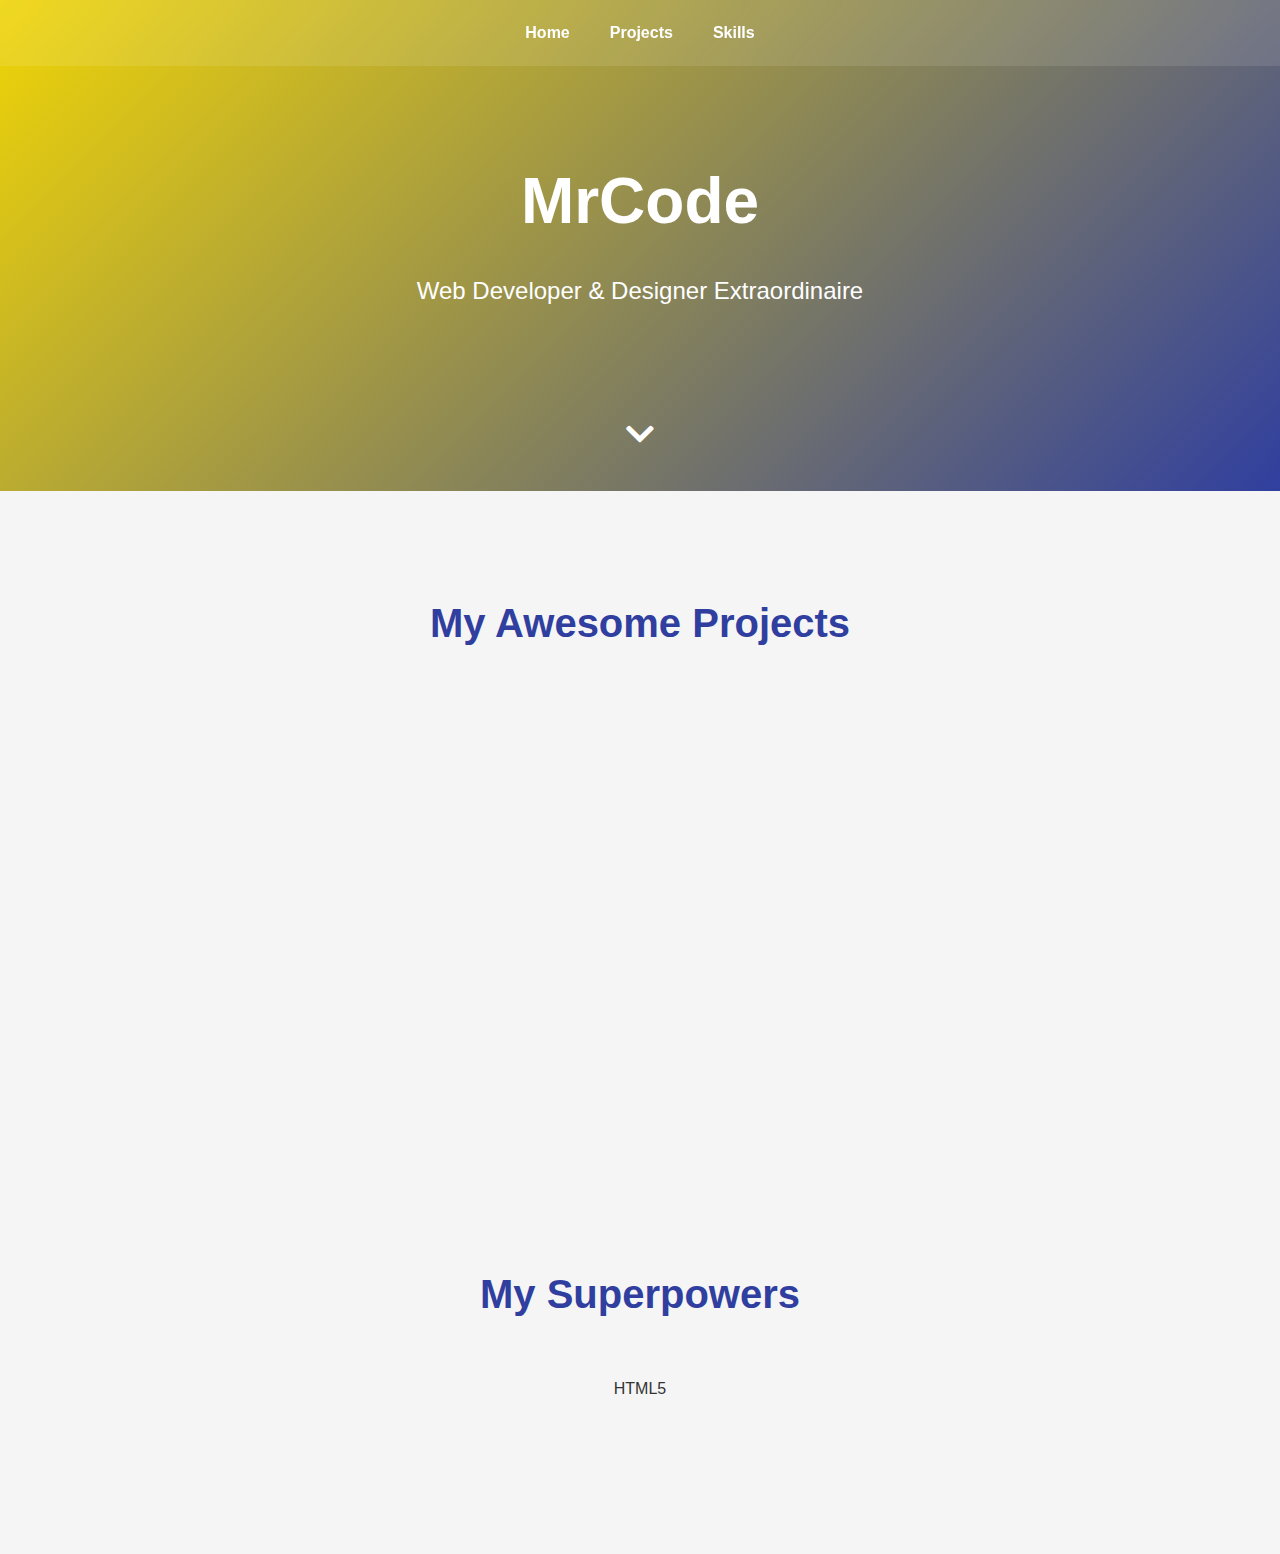
==== index.html @ 1180f80e "first commit" ====
<!DOCTYPE html>
<html lang="en">
<head>
    <meta charset="UTF-8">
    <meta name="viewport" content="width=device-width, initial-scale=1.0">
    <title>My Ultra-Cool Portfolio</title>
    <link href="https://cdnjs.cloudflare.com/ajax/libs/font-awesome/5.15.3/css/all.min.css" rel="stylesheet">
    <link rel="stylesheet" href="styles.css">
</head>
<body>
    <nav>
        <ul>
            <li><a href="#home">Home</a></li>
            <li><a href="#projects">Projects</a></li>
            <li><a href="#skills">Skills</a></li>
        </ul>
    </nav>

    <header id="home">
        <div class="container">
            <h1>MrCode</h1>
            <p>Web Developer & Designer Extraordinaire</p>
        </div>
        <div class="scroll-indicator">
            <i class="fas fa-chevron-down"></i>
        </div>
    </header>

    <section id="projects">
        <div class="container">
            <h2 class="section-title">My Awesome Projects</h2>
            <div class="projects">
                <div class="project">
                    <div class="project-image" style="background-image: url('/api/placeholder/400/320');"></div>
                    <div class="project-content">
                        <h3>CryptoChaosCoin</h3>
                        <p>A real-time chat application with AI-generated responses and sentiment analysis.</p>
                    </div>
                </div>
                <div class="project">
                    <div class="project-image" style="background-image: url('/images/CryptoChaosCoin.png');"></div>
                    <div class="project-content">
                        <h3>Interactive Data Visualization</h3>
                        <p>A dynamic dashboard showcasing complex data sets with stunning visuals and animations.</p>
                    </div>
                </div>
                <div class="project">
                    <div class="project-image" style="background-image: url('/api/placeholder/400/320');"></div>
                    <div class="project-content">
                        <h3>Augmented Reality Portfolio</h3>
                        <p>An AR-enhanced portfolio app that brings project demonstrations to life.</p>
                    </div>
                </div>
            </div>
        </div>
    </section>

    <section id="skills">
        <div class="container">
            <h2 class="section-title">My Superpowers</h2>
            <div class="skills">
                <span class="skill-tag1">HTML5
                    <div class=".skill-image" style="background-image: url('/images/html5.png');"></div>

                </span>
                <span class="skill-tag">CSS3</span>
                <span class="skill-tag">JavaScript</span>
                <span class="skill-tag">React</span>
                <span class="skill-tag">Node.js</span>
                <span class="skill-tag">GraphQL</span>
                <span class="skill-tag">WebGL</span>
                <span class="skill-tag">Three.js</span>
                <span class="skill-tag">AR/VR Development</span>
            </div>
        </div>
    </section>

    <script>
        // Smooth scrolling
        document.querySelectorAll('a[href^="#"]').forEach(anchor => {
            anchor.addEventListener('click', function (e) {
                e.preventDefault();
                document.querySelector(this.getAttribute('href')).scrollIntoView({
                    behavior: 'smooth'
                });
            });
        });

        // Navbar color change on scroll
        window.addEventListener('scroll', () => {
            const nav = document.querySelector('nav');
            if (window.scrollY > 50) {
                nav.classList.add('scrolled');
            } else {
                nav.classList.remove('scrolled');
            }
        });

        // Animate elements on scroll
        const observerOptions = {
            root: null,
            rootMargin: '0px',
            threshold: 0.1
        };

        const observer = new IntersectionObserver((entries) => {
            entries.forEach(entry => {
                if (entry.isIntersecting) {
                    entry.target.style.animation = `fadeInUp 1s ease-out ${entry.target.dataset.delay || '0s'} both`;
                    observer.unobserve(entry.target);
                }
            });
        }, observerOptions);

        document.querySelectorAll('.project, .skill-tag').forEach((el, index) => {
            el.style.opacity = '0';
            el.dataset.delay = `${index * 0.1}s`;
            observer.observe(el);
        });
    </script>
</body>
</html>
---- styles.css ----
:root {
    --primary-color: #f0d506;
    --secondary-color: #303f9f;
    --text-color: #333;
    --background-color: #f5f5f5;
    --accent-color: #ff4081;
}
* {
    box-sizing: border-box;
    margin: 0;
    padding: 0;
}
body {
    font-family: 'Poppins', sans-serif;
    line-height: 1.6;
    color: var(--text-color);
    background-color: var(--background-color);
    overflow-x: hidden;
}
.container {
    max-width: 1200px;
    margin: 0 auto;
    padding: 0 20px;
}
header {
    background: linear-gradient(135deg, var(--primary-color), var(--secondary-color));
    color: white;
    padding: 150px 0;
    text-align: center;
    position: relative;
    overflow: hidden;
}
header h1 {
    font-size: 4rem;
    margin-bottom: 20px;
    animation: fadeInUp 1s ease-out;
}
header p {
    font-size: 1.5rem;
    margin-bottom: 30px;
    animation: fadeInUp 1s ease-out 0.5s both;
}
nav {
    background-color: rgba(255, 255, 255, 0.1);
    backdrop-filter: blur(10px);
    position: fixed;
    width: 100%;
    top: 0;
    z-index: 1000;
    transition: background-color 0.3s ease;
}
nav.scrolled {
    background-color: rgba(255, 255, 255, 0.95);
}
nav ul {
    display: flex;
    justify-content: center;
    list-style-type: none;
    padding: 20px 0;
}
nav ul li {
    margin: 0 20px;
}
nav ul li a {
    color: white;
    text-decoration: none;
    font-weight: bold;
    transition: color 0.3s ease;
}
nav.scrolled ul li a {
    color: var(--secondary-color);
}
nav ul li a:hover {
    color: var(--accent-color);
}
section {
    padding: 100px 0;
}
.section-title {
    text-align: center;
    font-size: 2.5rem;
    margin-bottom: 50px;
    color: var(--secondary-color);
}
.projects {
    display: grid;
    grid-template-columns: repeat(auto-fit, minmax(300px, 1fr));
    gap: 30px;
}
.project {
    background-color: white;
    border-radius: 10px;
    overflow: hidden;
    box-shadow: 0 10px 20px rgba(0, 0, 0, 0.1);
    transition: transform 0.3s ease, box-shadow 0.3s ease;
}
.project:hover {
    transform: translateY(-10px);
    box-shadow: 0 15px 30px rgba(0, 0, 0, 0.2);
}
.project-image {
    height: 200px;
    background-color: #ddd;
    background-size: cover;
    background-position: center;
}
.project-content {
    padding: 20px;
}
.project h3 {
    margin-bottom: 10px;
    color: var(--secondary-color);
}
.skills {
    text-align: center;
}
.skill-tag {
    display: inline-block;
    background-color: var(--primary-color);
    color: white;
    padding: 10px 20px;
    margin: 5px;
    border-radius: 25px;
    font-size: 0.9rem;
    transition: transform 0.3s ease, background-color 0.3s ease;
}
.skill-tag:hover {
    transform: scale(1.05);
    background-color: var(--secondary-color);
}
@keyframes fadeInUp {
    from {
        opacity: 0;
        transform: translateY(20px);
    }
    to {
        opacity: 1;
        transform: translateY(0);
    }
}
.scroll-indicator {
    position: absolute;
    bottom: 30px;
    left: 50%;
    transform: translateX(-50%);
    font-size: 2rem;
    animation: bounce 2s infinite;
}
@keyframes bounce {
    0%, 20%, 50%, 80%, 100% {
        transform: translateY(0) translateX(-50%);
    }
    40% {
        transform: translateY(-30px) translateX(-50%);
    }
    60% {
        transform: translateY(-15px) translateX(-50%);
    }
}
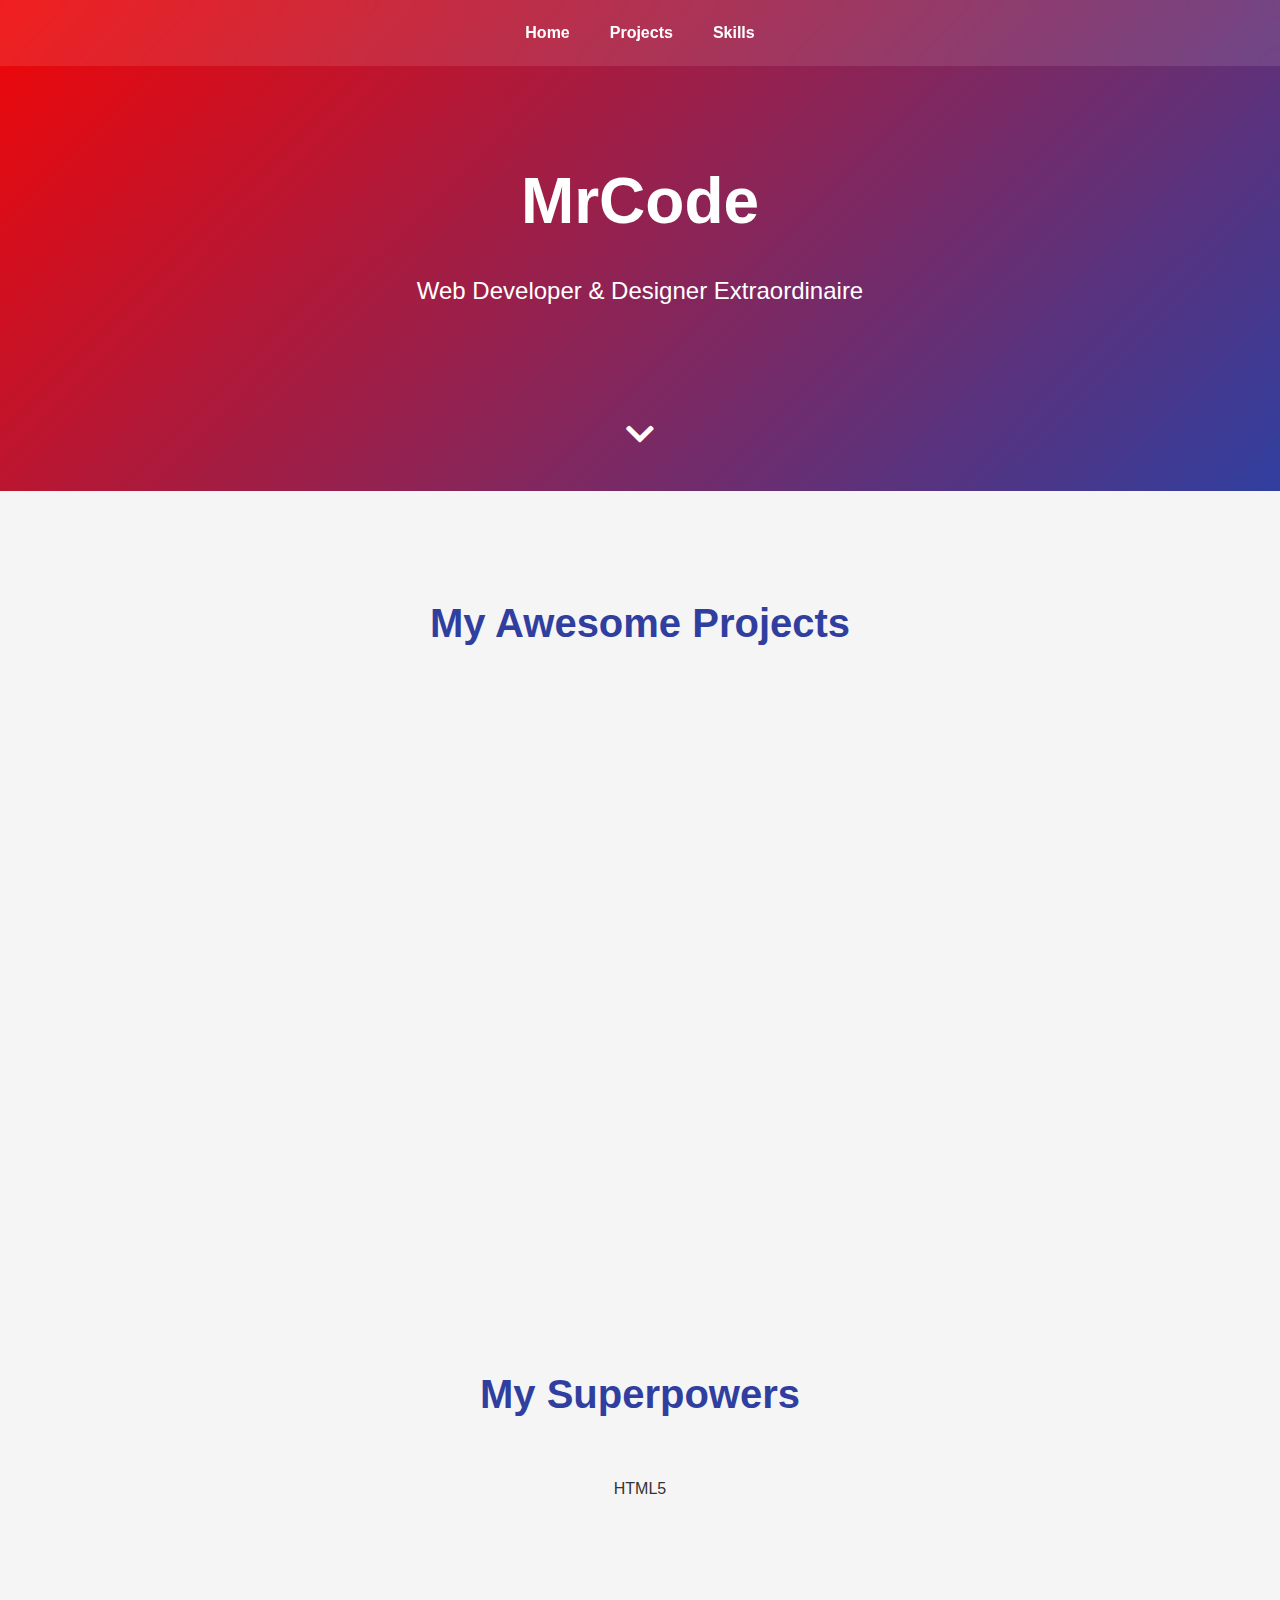
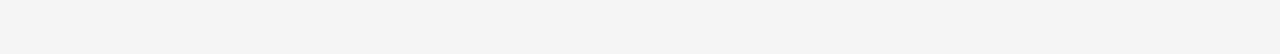
==== commit ae4a9c2b: "Update project image and styles" ====
--- a/index.html
+++ b/index.html
@@ -31,7 +31,7 @@
             <h2 class="section-title">My Awesome Projects</h2>
             <div class="projects">
                 <div class="project">
-                    <div class="project-image" style="background-image: url('/api/placeholder/400/320');"></div>
+                    <div class="project-image" style="background-image: url('/images/CryptoChaosCoin.png');"></div>
                     <div class="project-content">
                         <h3>CryptoChaosCoin</h3>
                         <p>A real-time chat application with AI-generated responses and sentiment analysis.</p>
@@ -75,48 +75,6 @@
         </div>
     </section>
 
-    <script>
-        // Smooth scrolling
-        document.querySelectorAll('a[href^="#"]').forEach(anchor => {
-            anchor.addEventListener('click', function (e) {
-                e.preventDefault();
-                document.querySelector(this.getAttribute('href')).scrollIntoView({
-                    behavior: 'smooth'
-                });
-            });
-        });
-
-        // Navbar color change on scroll
-        window.addEventListener('scroll', () => {
-            const nav = document.querySelector('nav');
-            if (window.scrollY > 50) {
-                nav.classList.add('scrolled');
-            } else {
-                nav.classList.remove('scrolled');
-            }
-        });
-
-        // Animate elements on scroll
-        const observerOptions = {
-            root: null,
-            rootMargin: '0px',
-            threshold: 0.1
-        };
-
-        const observer = new IntersectionObserver((entries) => {
-            entries.forEach(entry => {
-                if (entry.isIntersecting) {
-                    entry.target.style.animation = `fadeInUp 1s ease-out ${entry.target.dataset.delay || '0s'} both`;
-                    observer.unobserve(entry.target);
-                }
-            });
-        }, observerOptions);
-
-        document.querySelectorAll('.project, .skill-tag').forEach((el, index) => {
-            el.style.opacity = '0';
-            el.dataset.delay = `${index * 0.1}s`;
-            observer.observe(el);
-        });
-    </script>
+   <script src="script.js"></script>
 </body>
 </html>--- a/styles.css
+++ b/styles.css
@@ -1,5 +1,5 @@
 :root {
-    --primary-color: #f0d506;
+    --primary-color: #f00606;
     --secondary-color: #303f9f;
     --text-color: #333;
     --background-color: #f5f5f5;
@@ -99,7 +99,7 @@
     box-shadow: 0 15px 30px rgba(0, 0, 0, 0.2);
 }
 .project-image {
-    height: 200px;
+    height: 300px;
     background-color: #ddd;
     background-size: cover;
     background-position: center;
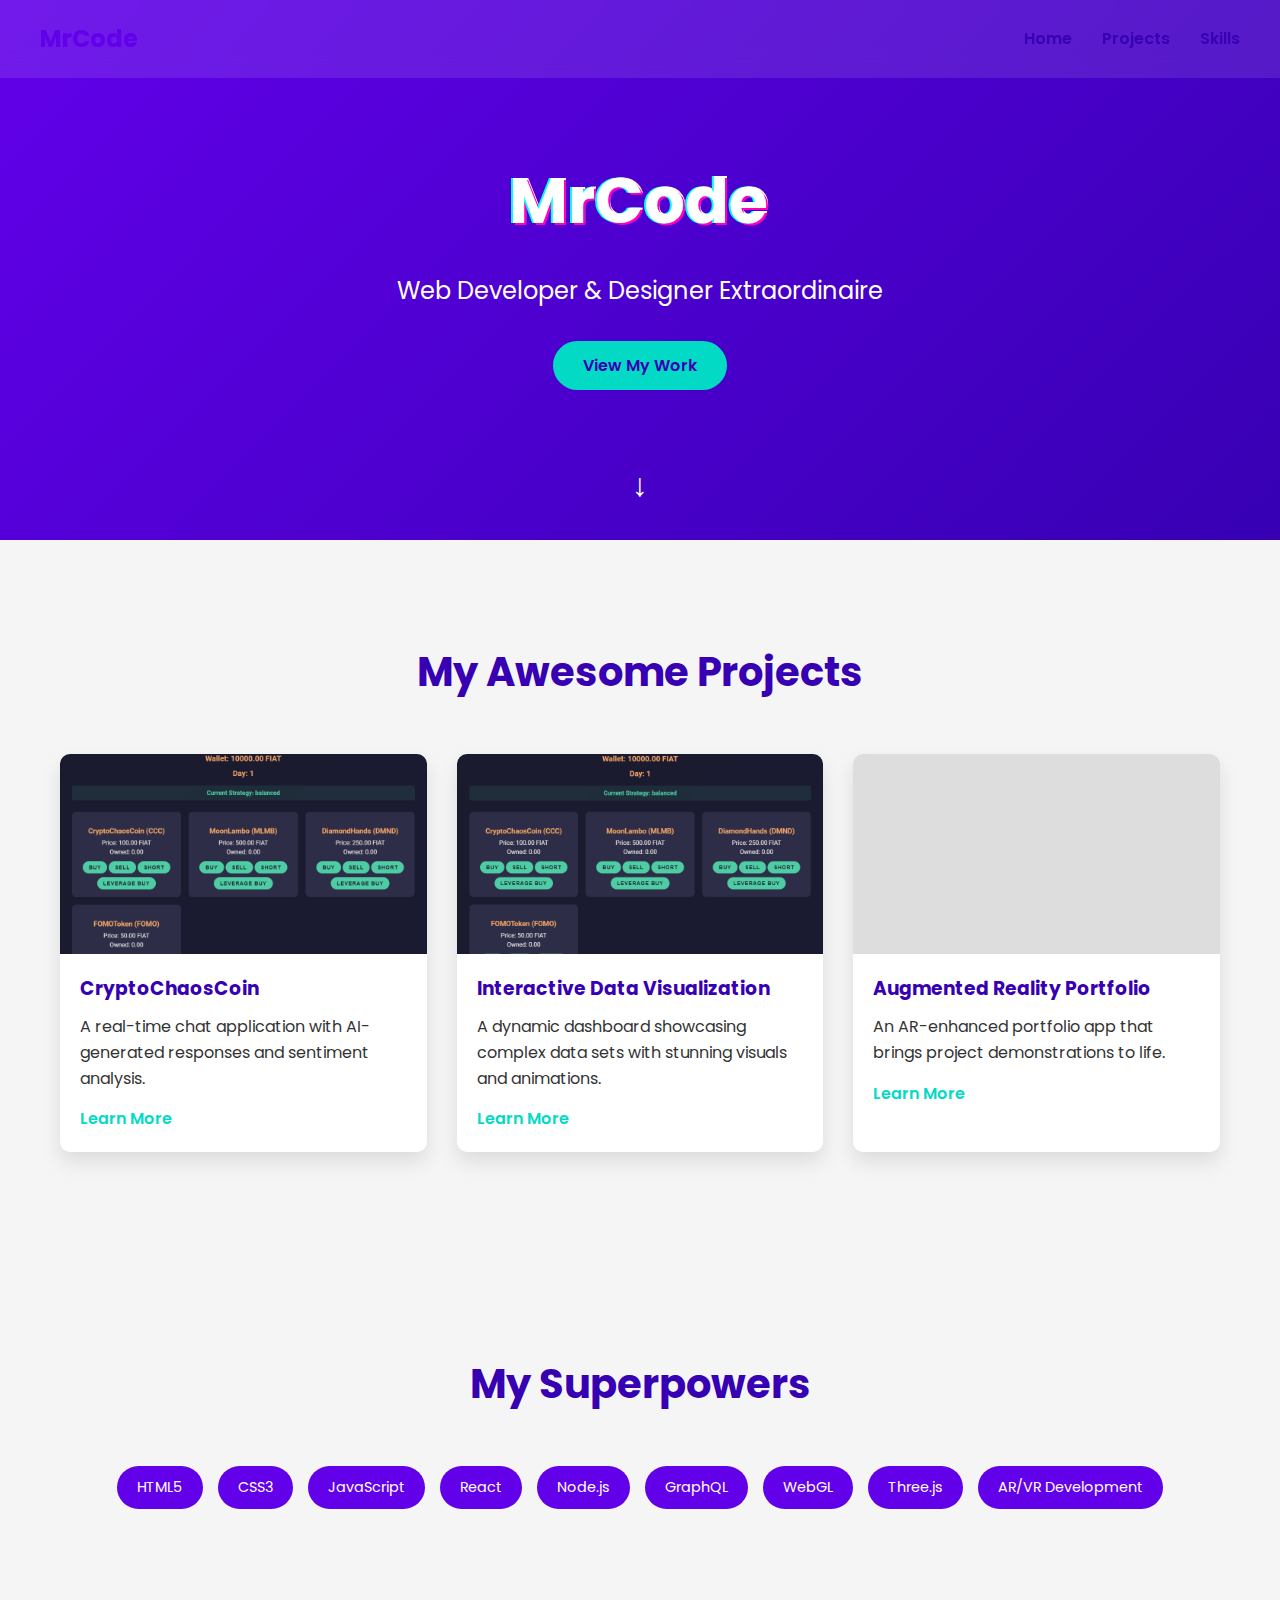
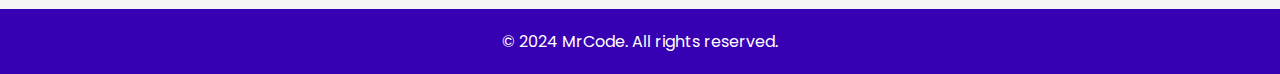
==== commit af83d42f: "Update project image and styles" ====
--- a/index.html
+++ b/index.html
@@ -3,30 +3,32 @@
 <head>
     <meta charset="UTF-8">
     <meta name="viewport" content="width=device-width, initial-scale=1.0">
-    <title>My Ultra-Cool Portfolio</title>
-    <link href="https://cdnjs.cloudflare.com/ajax/libs/font-awesome/5.15.3/css/all.min.css" rel="stylesheet">
+    <title>MrCode - Web Developer & Designer</title>
+    <link href="https://fonts.googleapis.com/css2?family=Poppins:wght@300;400;600;700&display=swap" rel="stylesheet">
     <link rel="stylesheet" href="styles.css">
 </head>
 <body>
     <nav>
-        <ul>
-            <li><a href="#home">Home</a></li>
-            <li><a href="#projects">Projects</a></li>
-            <li><a href="#skills">Skills</a></li>
-        </ul>
+        <div class="container">
+            <div class="logo">MrCode</div>
+            <ul>
+                <li><a href="#home">Home</a></li>
+                <li><a href="#projects">Projects</a></li>
+                <li><a href="#skills">Skills</a></li>
+            </ul>
+        </div>
     </nav>
 
     <header id="home">
         <div class="container">
-            <h1>MrCode</h1>
-            <p>Web Developer & Designer Extraordinaire</p>
+            <h1 class="glitch" data-text="MrCode">MrCode</h1>
+            <p class="subtitle">Web Developer & Designer Extraordinaire</p>
+            <a href="#projects" class="cta-button">View My Work</a>
         </div>
-        <div class="scroll-indicator">
-            <i class="fas fa-chevron-down"></i>
-        </div>
+        <div class="scroll-indicator">&#8595;</div>
     </header>
 
-    <section id="projects">
+    <section id="projects" class="section">
         <div class="container">
             <h2 class="section-title">My Awesome Projects</h2>
             <div class="projects">
@@ -35,6 +37,7 @@
                     <div class="project-content">
                         <h3>CryptoChaosCoin</h3>
                         <p>A real-time chat application with AI-generated responses and sentiment analysis.</p>
+                        <a href="#" class="project-link">Learn More</a>
                     </div>
                 </div>
                 <div class="project">
@@ -42,6 +45,7 @@
                     <div class="project-content">
                         <h3>Interactive Data Visualization</h3>
                         <p>A dynamic dashboard showcasing complex data sets with stunning visuals and animations.</p>
+                        <a href="#" class="project-link">Learn More</a>
                     </div>
                 </div>
                 <div class="project">
@@ -49,32 +53,36 @@
                     <div class="project-content">
                         <h3>Augmented Reality Portfolio</h3>
                         <p>An AR-enhanced portfolio app that brings project demonstrations to life.</p>
+                        <a href="#" class="project-link">Learn More</a>
                     </div>
                 </div>
             </div>
         </div>
     </section>
 
-    <section id="skills">
+    <section id="skills" class="section">
         <div class="container">
             <h2 class="section-title">My Superpowers</h2>
             <div class="skills">
-                <span class="skill-tag1">HTML5
-                    <div class=".skill-image" style="background-image: url('/images/html5.png');"></div>
-
-                </span>
-                <span class="skill-tag">CSS3</span>
-                <span class="skill-tag">JavaScript</span>
-                <span class="skill-tag">React</span>
-                <span class="skill-tag">Node.js</span>
-                <span class="skill-tag">GraphQL</span>
-                <span class="skill-tag">WebGL</span>
-                <span class="skill-tag">Three.js</span>
-                <span class="skill-tag">AR/VR Development</span>
+                <div class="skill-tag">HTML5</div>
+                <div class="skill-tag">CSS3</div>
+                <div class="skill-tag">JavaScript</div>
+                <div class="skill-tag">React</div>
+                <div class="skill-tag">Node.js</div>
+                <div class="skill-tag">GraphQL</div>
+                <div class="skill-tag">WebGL</div>
+                <div class="skill-tag">Three.js</div>
+                <div class="skill-tag">AR/VR Development</div>
             </div>
         </div>
     </section>
 
-   <script src="script.js"></script>
+    <footer>
+        <div class="container">
+            <p>&copy; 2024 MrCode. All rights reserved.</p>
+        </div>
+    </footer>
+
+    <script src="script.js"></script>
 </body>
 </html>--- a/styles.css
+++ b/styles.css
@@ -1,15 +1,17 @@
 :root {
-    --primary-color: #f00606;
-    --secondary-color: #303f9f;
+    --primary-color: #6200ea;
+    --secondary-color: #3700b3;
     --text-color: #333;
     --background-color: #f5f5f5;
-    --accent-color: #ff4081;
-}
+    --accent-color: #03dac6;
+}
+
 * {
     box-sizing: border-box;
     margin: 0;
     padding: 0;
 }
+
 body {
     font-family: 'Poppins', sans-serif;
     line-height: 1.6;
@@ -17,29 +19,13 @@
     background-color: var(--background-color);
     overflow-x: hidden;
 }
+
 .container {
     max-width: 1200px;
     margin: 0 auto;
     padding: 0 20px;
 }
-header {
-    background: linear-gradient(135deg, var(--primary-color), var(--secondary-color));
-    color: white;
-    padding: 150px 0;
-    text-align: center;
-    position: relative;
-    overflow: hidden;
-}
-header h1 {
-    font-size: 4rem;
-    margin-bottom: 20px;
-    animation: fadeInUp 1s ease-out;
-}
-header p {
-    font-size: 1.5rem;
-    margin-bottom: 30px;
-    animation: fadeInUp 1s ease-out 0.5s both;
-}
+
 nav {
     background-color: rgba(255, 255, 255, 0.1);
     backdrop-filter: blur(10px);
@@ -49,44 +35,208 @@
     z-index: 1000;
     transition: background-color 0.3s ease;
 }
-nav.scrolled {
-    background-color: rgba(255, 255, 255, 0.95);
-}
+
+nav .container {
+    display: flex;
+    justify-content: space-between;
+    align-items: center;
+    padding: 20px 0;
+}
+
+nav .logo {
+    font-size: 1.5rem;
+    font-weight: 700;
+    color: var(--primary-color);
+}
+
 nav ul {
     display: flex;
-    justify-content: center;
     list-style-type: none;
-    padding: 20px 0;
-}
+}
+
 nav ul li {
-    margin: 0 20px;
-}
+    margin-left: 30px;
+}
+
 nav ul li a {
-    color: white;
+    color: var(--secondary-color);
     text-decoration: none;
-    font-weight: bold;
+    font-weight: 600;
     transition: color 0.3s ease;
 }
-nav.scrolled ul li a {
-    color: var(--secondary-color);
-}
+
 nav ul li a:hover {
     color: var(--accent-color);
 }
+
+header {
+    background: linear-gradient(135deg, var(--primary-color), var(--secondary-color));
+    color: white;
+    padding: 150px 0;
+    text-align: center;
+    position: relative;
+    overflow: hidden;
+}
+
+header h1 {
+    font-size: 4rem;
+    margin-bottom: 20px;
+    animation: fadeInUp 1s ease-out;
+}
+
+.glitch {
+    position: relative;
+}
+
+.glitch::before,
+.glitch::after {
+    content: attr(data-text);
+    position: absolute;
+    top: 0;
+    left: 0;
+    width: 100%;
+    height: 100%;
+}
+
+.glitch::before {
+    left: 2px;
+    text-shadow: -2px 0 #ff00c1;
+    clip: rect(44px, 450px, 56px, 0);
+    animation: glitch-anim 5s infinite linear alternate-reverse;
+}
+
+.glitch::after {
+    left: -2px;
+    text-shadow: -2px 0 #00fff9, 2px 2px #ff00c1;
+    animation: glitch-anim2 1s infinite linear alternate-reverse;
+}
+
+@keyframes glitch-anim {
+    0% {
+        clip: rect(31px, 9999px, 94px, 0);
+    }
+    4.166666667% {
+        clip: rect(91px, 9999px, 43px, 0);
+    }
+    8.333333333% {
+        clip: rect(15px, 9999px, 13px, 0);
+    }
+    12.5% {
+        clip: rect(75px, 9999px, 57px, 0);
+    }
+    16.66666667% {
+        clip: rect(83px, 9999px, 66px, 0);
+    }
+    20.83333333% {
+        clip: rect(46px, 9999px, 14px, 0);
+    }
+    25% {
+        clip: rect(50px, 9999px, 78px, 0);
+    }
+    29.16666667% {
+        clip: rect(26px, 9999px, 87px, 0);
+    }
+    33.33333333% {
+        clip: rect(60px, 9999px, 28px, 0);
+    }
+    37.5% {
+        clip: rect(55px, 9999px, 68px, 0);
+    }
+    41.66666667% {
+        clip: rect(75px, 9999px, 86px, 0);
+    }
+    45.83333333% {
+        clip: rect(54px, 9999px, 91px, 0);
+    }
+    50% {
+        clip: rect(69px, 9999px, 41px, 0);
+    }
+    54.16666667% {
+        clip: rect(23px, 9999px, 88px, 0);
+    }
+    58.33333333% {
+        clip: rect(42px, 9999px, 51px, 0);
+    }
+    62.5% {
+        clip: rect(46px, 9999px, 76px, 0);
+    }
+    66.66666667% {
+        clip: rect(64px, 9999px, 57px, 0);
+    }
+    70.83333333% {
+        clip: rect(96px, 9999px, 58px, 0);
+    }
+    75% {
+        clip: rect(13px, 9999px, 23px, 0);
+    }
+    79.16666667% {
+        clip: rect(69px, 9999px, 54px, 0);
+    }
+    83.33333333% {
+        clip: rect(45px, 9999px, 92px, 0);
+    }
+    87.5% {
+        clip: rect(67px, 9999px, 37px, 0);
+    }
+    91.66666667% {
+        clip: rect(83px, 9999px, 7px, 0);
+    }
+    95.83333333% {
+        clip: rect(34px, 9999px, 15px, 0);
+    }
+    100% {
+        clip: rect(67px, 9999px, 86px, 0);
+    }
+}
+
+@keyframes glitch-anim2 {
+    0% {
+        clip: rect(65px, 9999px, 91px, 0);
+    }
+    100% {
+        clip: rect(82px, 9999px, 64px, 0);
+    }
+}
+
+header p {
+    font-size: 1.5rem;
+    margin-bottom: 30px;
+    animation: fadeInUp 1s ease-out 0.5s both;
+}
+
+.cta-button {
+    display: inline-block;
+    background-color: var(--accent-color);
+    color: var(--secondary-color);
+    padding: 12px 30px;
+    border-radius: 30px;
+    text-decoration: none;
+    font-weight: 600;
+    transition: transform 0.3s ease, box-shadow 0.3s ease;
+}
+
+.cta-button:hover {
+    transform: translateY(-3px);
+    box-shadow: 0 10px 20px rgba(0, 0, 0, 0.2);
+}
+
 section {
     padding: 100px 0;
 }
+
 .section-title {
     text-align: center;
     font-size: 2.5rem;
     margin-bottom: 50px;
     color: var(--secondary-color);
 }
+
 .projects {
     display: grid;
     grid-template-columns: repeat(auto-fit, minmax(300px, 1fr));
     gap: 30px;
 }
+
 .project {
     background-color: white;
     border-radius: 10px;
@@ -94,40 +244,57 @@
     box-shadow: 0 10px 20px rgba(0, 0, 0, 0.1);
     transition: transform 0.3s ease, box-shadow 0.3s ease;
 }
+
 .project:hover {
     transform: translateY(-10px);
     box-shadow: 0 15px 30px rgba(0, 0, 0, 0.2);
 }
+
 .project-image {
-    height: 300px;
+    height: 200px;
     background-color: #ddd;
     background-size: cover;
     background-position: center;
 }
+
 .project-content {
     padding: 20px;
 }
+
 .project h3 {
     margin-bottom: 10px;
     color: var(--secondary-color);
 }
+
+.project-link {
+    display: inline-block;
+    margin-top: 15px;
+    color: var(--accent-color);
+    text-decoration: none;
+    font-weight: 600;
+}
+
 .skills {
-    text-align: center;
-}
+    display: flex;
+    flex-wrap: wrap;
+    justify-content: center;
+    gap: 15px;
+}
+
 .skill-tag {
-    display: inline-block;
     background-color: var(--primary-color);
     color: white;
     padding: 10px 20px;
-    margin: 5px;
     border-radius: 25px;
     font-size: 0.9rem;
     transition: transform 0.3s ease, background-color 0.3s ease;
 }
+
 .skill-tag:hover {
     transform: scale(1.05);
     background-color: var(--secondary-color);
 }
+
 @keyframes fadeInUp {
     from {
         opacity: 0;
@@ -138,6 +305,7 @@
         transform: translateY(0);
     }
 }
+
 .scroll-indicator {
     position: absolute;
     bottom: 30px;
@@ -146,6 +314,7 @@
     font-size: 2rem;
     animation: bounce 2s infinite;
 }
+
 @keyframes bounce {
     0%, 20%, 50%, 80%, 100% {
         transform: translateY(0) translateX(-50%);
@@ -156,4 +325,11 @@
     60% {
         transform: translateY(-15px) translateX(-50%);
     }
+}
+
+footer {
+    background-color: var(--secondary-color);
+    color: white;
+    text-align: center;
+    padding: 20px 0;
 }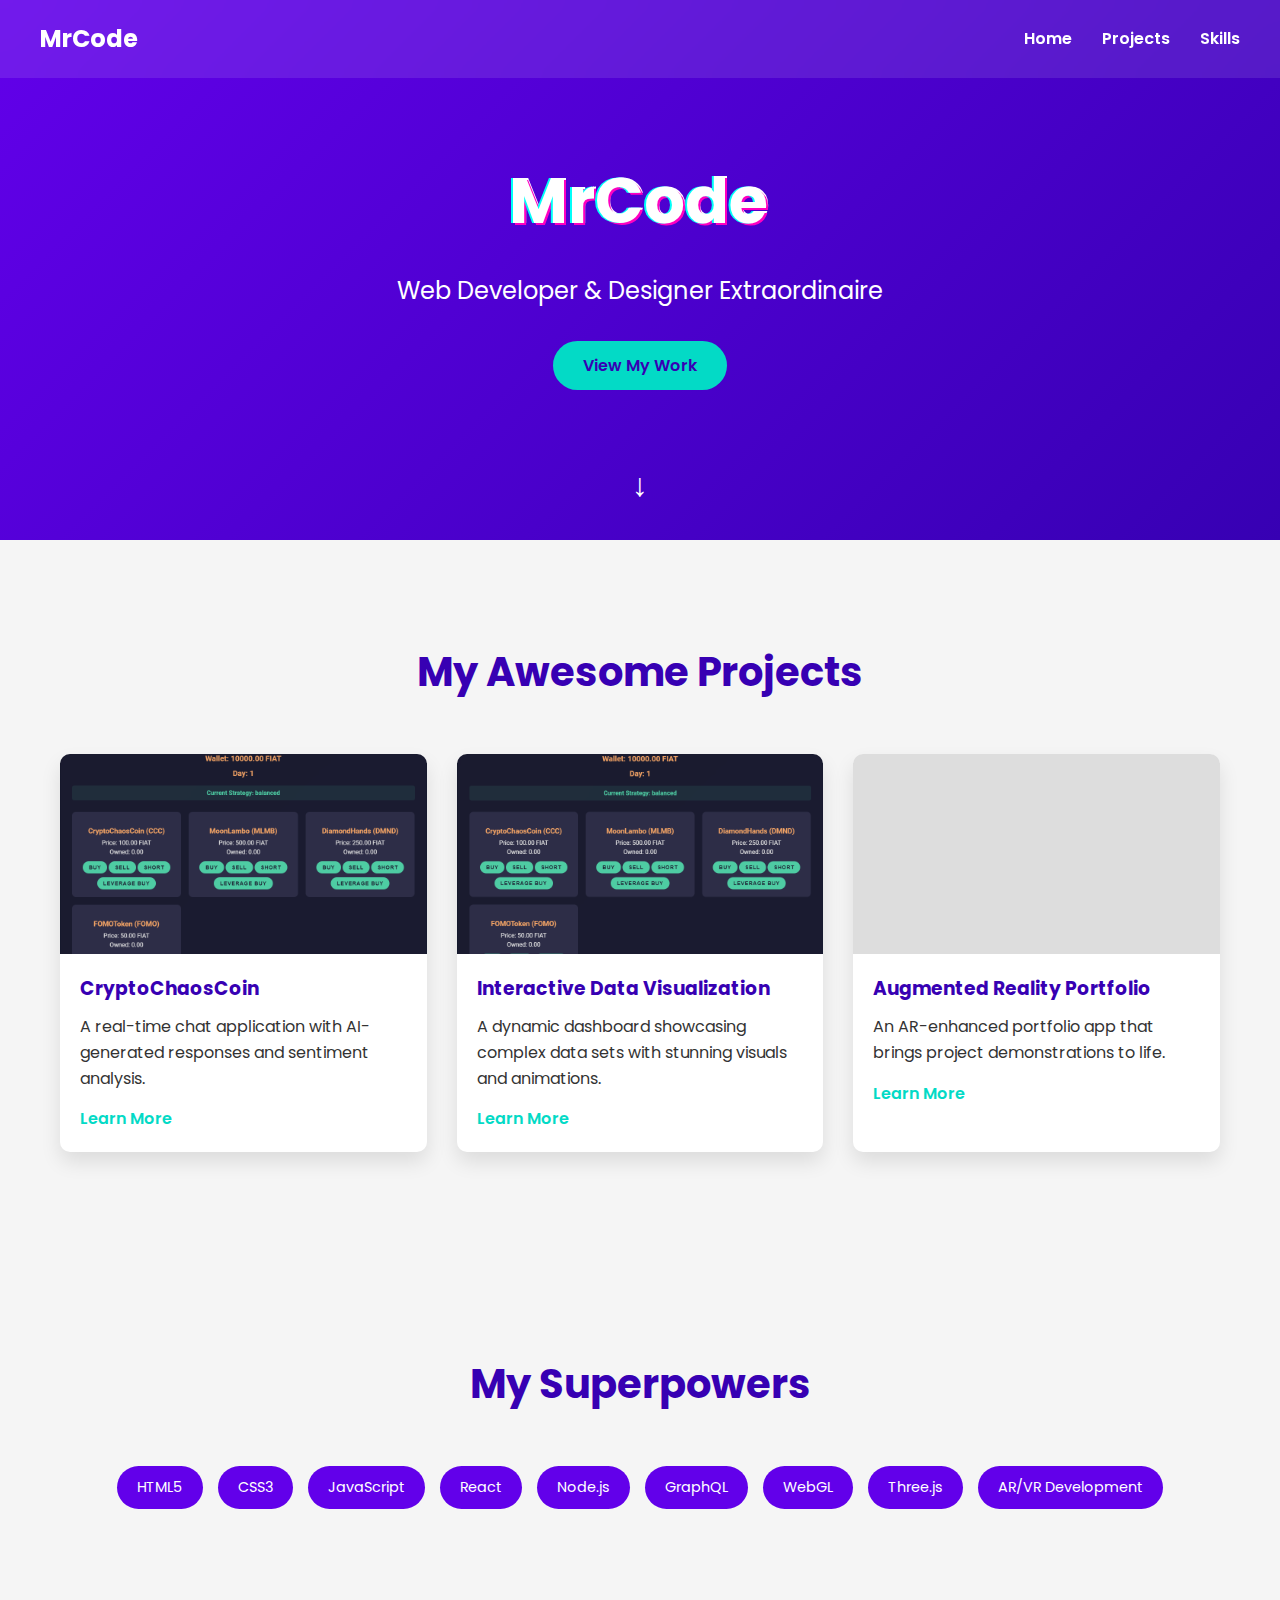
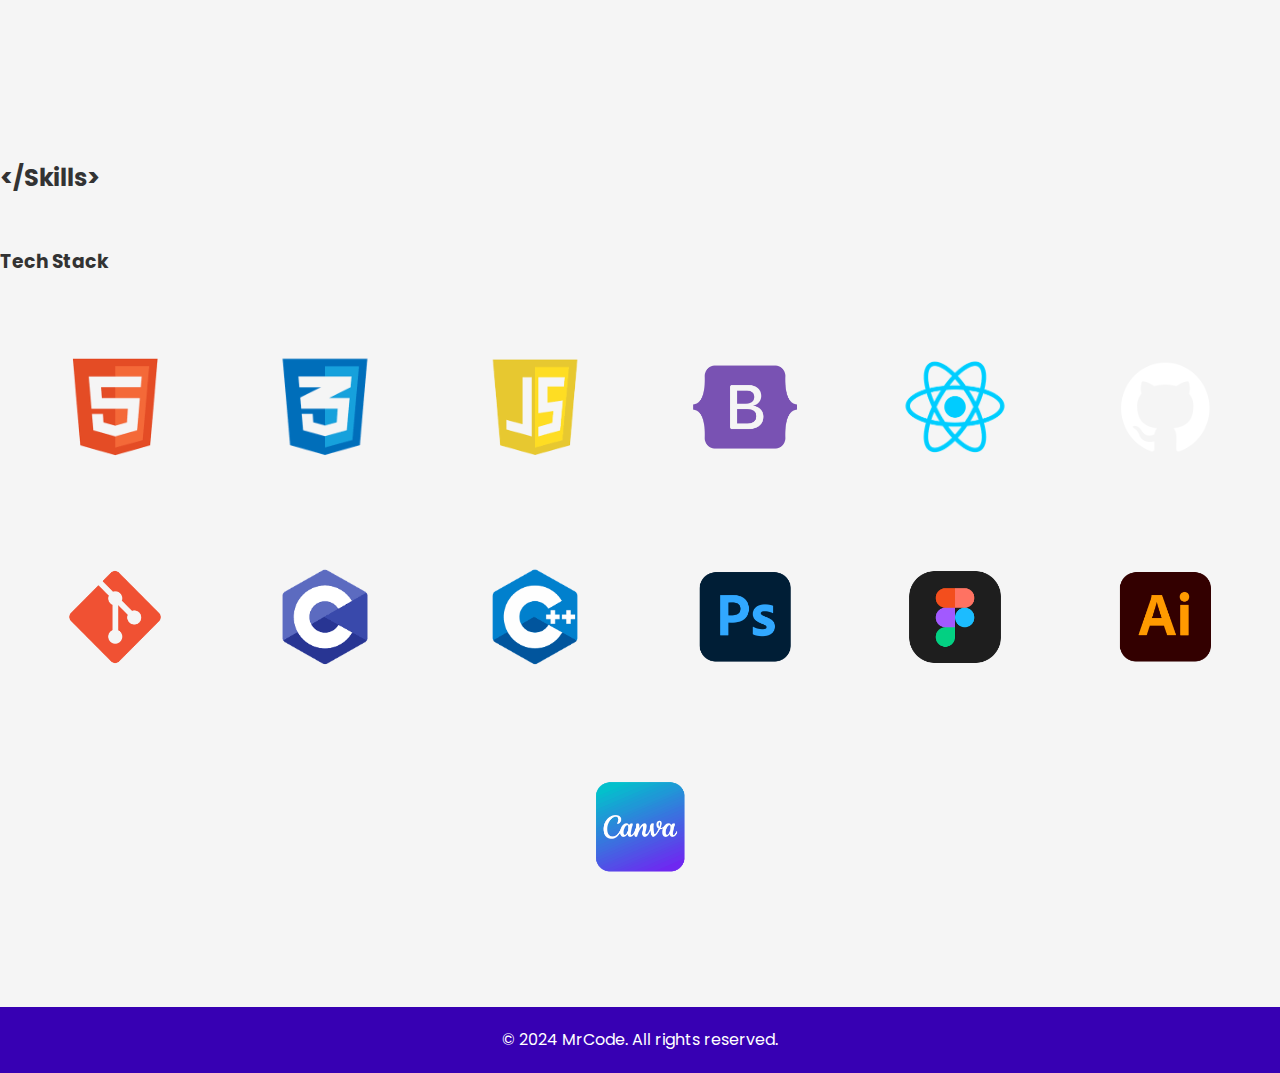
==== commit 2870a612: "Update project image and styles" ====
--- a/index.html
+++ b/index.html
@@ -77,6 +77,90 @@
         </div>
     </section>
 
+    <section class="skills-section-container" id="skills">
+        <div class="skills-section">
+          <div class="section-heading" data-aos="fade-up">
+            <h2 class="section-heading-article" tabindex="0" aria-label="skills heading">
+              &#60;/Skills&#62;
+            </h2>
+            <p class="sectionHeadingP"></p>
+          </div>
+  
+          <div class="frontend-dev-section">
+            <h3 class="frontend-dev-heading" data-aos="fade-up" tabindex="0"
+              aria-label="As a frontend a developer these are the skills i have">
+              Tech Stack
+            </h3>
+            <ul class="tech-stack-wrapper">
+              <li class="tech-stack-box" data-aos="fade-up">
+                <img src="./src/png/htmllogo.png" alt="Html skill" class="tech-stack-logo" />
+                <span class="tooltip">HTML</span>
+              </li>
+  
+              <li class="tech-stack-box" data-aos="fade-up">
+                <img src="./src/png/csslogo.png" alt="css skill" class="tech-stack-logo" />
+                <span class="tooltip">CSS</span>
+              </li>
+  
+              <li class="tech-stack-box" data-aos="fade-up">
+                <img src="./src/png/jslogo.png" alt="js skill" class="tech-stack-logo" />
+                <span class="tooltip">JS</span>
+              </li>
+  
+              <li class="tech-stack-box" data-aos="fade-up">
+                <img src="./src/png/bootstraplogo.png" alt="bootstrap skill" class="tech-stack-logo" />
+                <span class="tooltip">BOOTSTRAP</span>
+              </li>
+  
+              <li class="tech-stack-box" data-aos="fade-up">
+                <img src="./src/png/reactlogo.png" alt="react skill" class="tech-stack-logo" />
+                <span class="tooltip">REACT</span>
+              </li>
+  
+              <li class="tech-stack-box" data-aos="fade-up">
+                <img src="./src/png/githublogo.png" alt="github skill" class="tech-stack-logo needtobeinvert" />
+                <span class="tooltip">GITHUB</span>
+              </li>
+  
+              <li class="tech-stack-box" data-aos="fade-up">
+                <img src="./src/png/gitlogo.png" alt="git skill" class="tech-stack-logo" />
+                <span class="tooltip">GIT</span>
+              </li>
+  
+              <li class="tech-stack-box" data-aos="fade-up">
+                <img src="./src/png/clogo.png" alt="c language skill" class="tech-stack-logo" />
+                <span class="tooltip">C</span>
+              </li>
+  
+              <li class="tech-stack-box" data-aos="fade-up">
+                <img src="./src/png/cpplogo.png" alt="c++ language skill" class="tech-stack-logo" />
+                <span class="tooltip">C++</span>
+              </li>
+  
+              <li class="tech-stack-box" data-aos="fade-up">
+                <img src="./src/png/pslogo.png" alt="photoshop skill" class="tech-stack-logo" />
+                <span class="tooltip">ADOBE PS</span>
+              </li>
+  
+              <li class="tech-stack-box" data-aos="fade-up">
+                <img src="./src/png/figmalogo.png" alt="figma skill" class="tech-stack-logo" />
+                <span class="tooltip">FIGMA</span>
+              </li>
+  
+              <li class="tech-stack-box" data-aos="fade-up">
+                <img src="./src/png/ailogo.png" alt="adobe illustrator skill" class="tech-stack-logo" />
+                <span class="tooltip">ADOBE AI</span>
+              </li>
+  
+              <li class="tech-stack-box" data-aos="fade-up">
+                <img src="./src/png/canvalogo.png" alt="canva skill" class="tech-stack-logo" />
+                <span class="tooltip">CANVA</span>
+              </li>
+            </ul>
+          </div>
+        </div>
+      </section>
+
     <footer>
         <div class="container">
             <p>&copy; 2024 MrCode. All rights reserved.</p>
--- a/styles.css
+++ b/styles.css
@@ -46,7 +46,31 @@
 nav .logo {
     font-size: 1.5rem;
     font-weight: 700;
-    color: var(--primary-color);
+    color: #ffffff;
+    position: relative;
+}
+
+nav .logo::before,
+nav .logo::after {
+    content: attr(data-text);
+    position: absolute;
+    top: 0;
+    left: 0;
+    width: 100%;
+    height: 100%;
+}
+
+nav .logo::before {
+    left: 2px;
+    text-shadow: -2px 0 #ff00c1;
+    clip: rect(44px, 450px, 56px, 0);
+    animation: glitch-anim 5s infinite linear alternate-reverse;
+}
+
+nav .logo::after {
+    left: -2px;
+    text-shadow: -2px 0 #00fff9, 2px 2px #ff00c1;
+    animation: glitch-anim2 1s infinite linear alternate-reverse;
 }
 
 nav ul {
@@ -56,11 +80,11 @@
 
 nav ul li {
     margin-left: 30px;
+    color: #ffffff;
 }
 
 nav ul li a {
-    color: var(--secondary-color);
-    text-decoration: none;
+    color: #ffffff;    text-decoration: none;
     font-weight: 600;
     transition: color 0.3s ease;
 }
@@ -332,4 +356,69 @@
     color: white;
     text-align: center;
     padding: 20px 0;
-}+}
+.skills-section-container {
+    padding-top: 150px;
+    width: 100%;
+    display: flex;
+    align-items: center;
+    justify-content: center
+}
+.frontend-dev-section {
+    width: 100%;
+    margin-top: 50px
+}
+.tech-stack-wrapper {
+    width: 100%;
+    display: flex;
+    align-items: center
+}
+
+.project-box,
+.tech-stack-box {
+    background-image: linear-gradient(to bottom right, var(--tech-stack-box-first-color), var(--tech-stack-box-second-color))
+}
+
+.tech-stack-wrapper {
+    justify-content: center;
+    flex-wrap: wrap;
+    gap: 50px;
+    margin-top: 50px
+}
+
+.tech-stack-box,
+.tooltip {
+    align-items: center;
+    display: flex
+}
+
+.tech-stack-box {
+    width: 160px;
+    height: 160px;
+    justify-content: center;
+    border-radius: 30px;
+    border: 1px solid var(--tech-stack-box-border-color);
+    position: relative
+}
+
+.tech-stack-box img {
+    width: 80%
+}
+
+.tech-stack-box:hover .tooltip {
+    opacity: 1;
+    transition-duration: .3s
+}
+
+.tooltip {
+    position: absolute;
+    top: -20px;
+    opacity: 0;
+    transition: opacity .3s;}
+
+    .skills-section-container {
+        padding-top: 150px;
+        width: 100%;
+        display: flex;
+        align-items: center;
+        justify-content: center